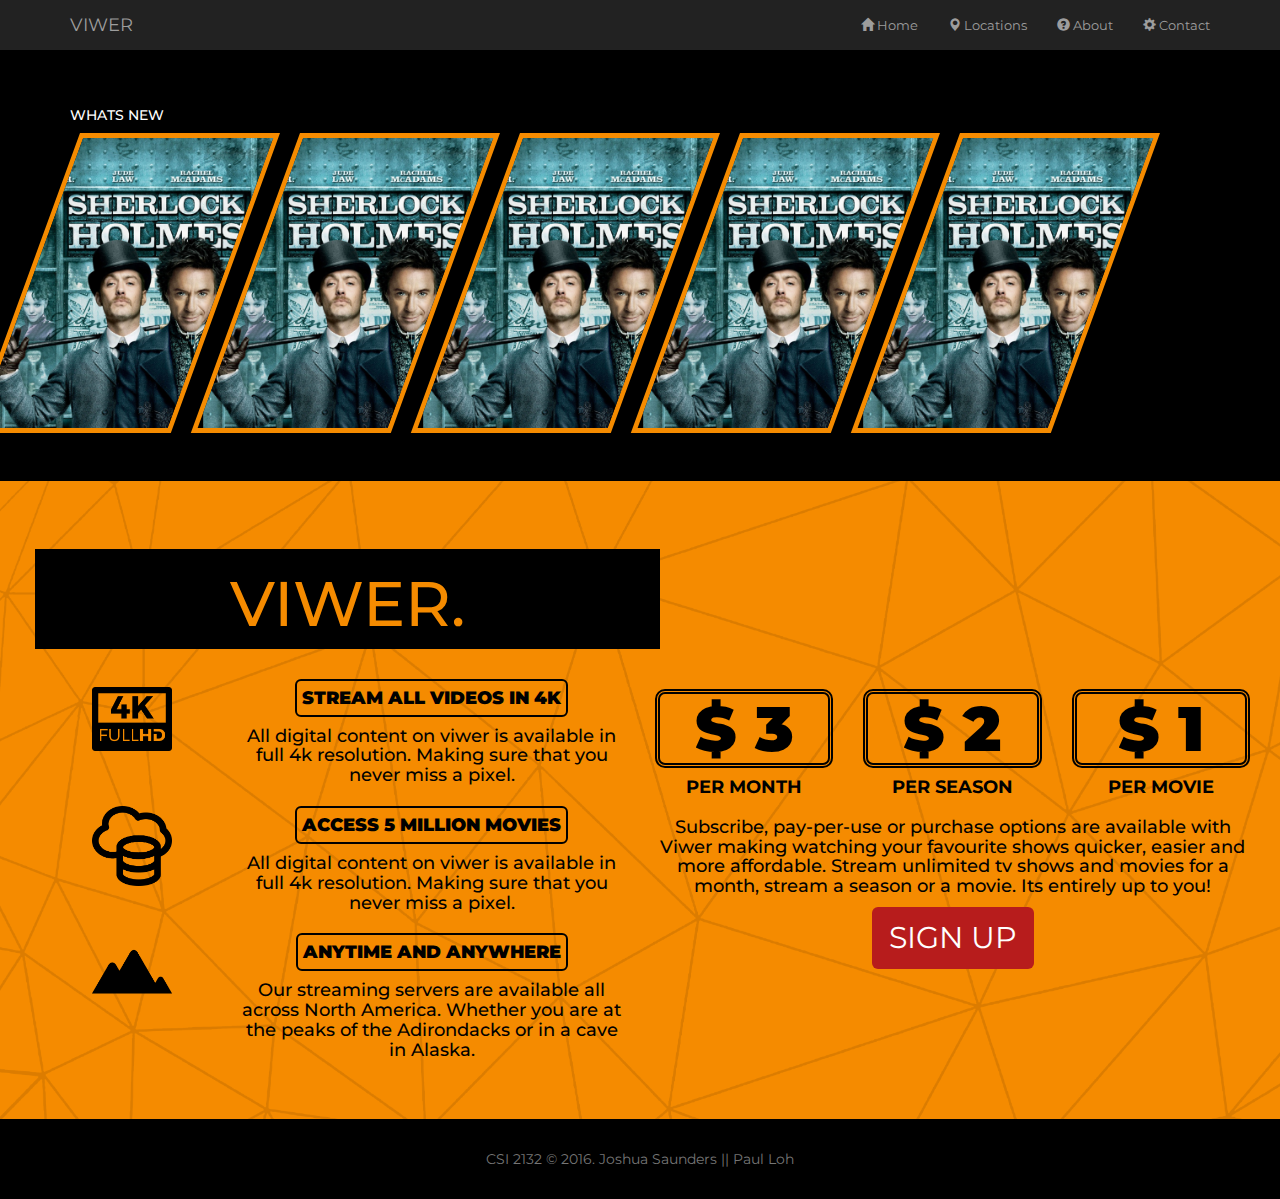
==== frontend/index.html @ 4c8a2a18 "Created template front page and user landing page" ====
<html lang="en">

<!-- HEAD COMPONENT -->
<head>
    <meta charset="utf-8">
    <meta http-equiv="X-UA-Compatible" content="IE=edge">
    <meta name="viewport" content="width=device-width, initial-scale=1">

    <meta name="description" content="">
    <meta name="author" content="">
    <link rel="icon" href="../../favicon.ico">
    <title>Viwer | Welcome</title>

    <!-- CSS -->
    <link href="assets/css/bootstrap.min.css" rel="stylesheet">
    <link href="assets/css/animate.css" rel="stylesheet">
    <link href="assets/css/homepage.css" rel="stylesheet">

    <!-- FONTS -->
    <link href='https://fonts.googleapis.com/css?family=Montserrat:400,700' rel='stylesheet' type='text/css'>
    <link href='https://fonts.googleapis.com/css?family=Raleway' rel='stylesheet' type='text/css'>

</head>
<!-- END HEAD COMPONENT -->


<!-- BODY COMPONENT -->
<body>


<!-- NAVBAR COMPONENT -->
<nav class="navbar navbar-inverse navbar-fixed-top">
    <div class="container">
        <div class="navbar-header">
            <button type="button" class="navbar-toggle collapsed" data-toggle="collapse" data-target="#navbar" aria-expanded="false" aria-controls="navbar">
                <span class="icon-bar"></span>
                <span class="icon-bar"></span>
                <span class="icon-bar"></span>
            </button>
            <a class="navbar-brand" href="index.html">VIWER</a>
        </div>

        <div id="navbar" class="navbar-collapse collapse">
            <ul class="nav navbar-nav navbar-right">
                <li>
                    <a href="#"><span class="glyphicon glyphicon-home" aria-hidden="true"></span> Home</a>
                </li>
                <li>
                    <a href="#"><span class="glyphicon glyphicon-map-marker" aria-hidden="true"></span> Locations</a>
                </li>
                <li>
                    <a href="#"><span class="glyphicon glyphicon-question-sign" aria-hidden="true"></span> About</a>
                </li>
                <li>
                    <a href="#"><span class="glyphicon glyphicon-cog" aria-hidden="true"></span> Contact</a>
                </li>
            </ul>
        </div>
    </div>
</nav>
<!-- END NAVBAR COMPONENT -->

<div class="jumbotron" id="promo_jumbotron">
    <div class="container" >
        <h5>WHATS NEW</h5>

        <!-- WHATS NEW MOVIE PLACEHOLDERS -->
        <!-- Make more responsive for scaling.... -->
        <div class="parallelogram">

        </div>
        <div class="parallelogram">

        </div>
        <div class="parallelogram">

        </div>
        <div class="parallelogram">

        </div>
        <div class="parallelogram">

        </div>
    </div>
</div>

<div class="jumbotron" id="features_jumbotron">


    <div class="container-fluid" >
    <div class="row col-md-6 feature-heading">
    
    <h1>VIWER.</h1>
      
    </div>
        <!-- FEATURE 1 -->
        <div class="col-md-6">
            

            <div class="row">
                 <div class="feature-description">
                    <div class="col-md-4">
                        <div class="feature-image">
                            <span class="feature-image-helper">
                            </span>
                            <img src="assets/img/4k_icon.png">
                        </div>
                    </div>

                    <div class="col-md-8">
                        <div class="row feature-highlight-holder">
                            <div class="btn btn-lg feature-highlight">
                                STREAM ALL VIDEOS IN 4K
                            </div>
                        </div>
                        <h4>
                            All digital content on viwer is available in
                            full 4k resolution. Making sure that you
                            never miss a pixel.
                        </h4>
                    </div>
                </div>
            </div>

            <div class="row">
                 <div class="feature-description">
                    <div class="col-md-4">
                        <div class="feature-image">
                            <span class="feature-image-helper">
                            </span>
                            <img src="assets/img/cloud.png">
                        </div>
                    </div>

                    <div class="col-md-8">
                        <h4>
                            <div class="row feature-highlight-holder">
                                <div class="btn btn-lg feature-highlight">
                                    ACCESS 5 MILLION MOVIES
                                </div>
                            </div>
                            All digital content on viwer is available in
                            full 4k resolution. Making sure that you
                            never miss a pixel.
                        </h4>
                    </div>
                </div>
            </div>

            <div class="row">
                 <div class="feature-description">
                    <div class="col-md-4">
                        <div class="feature-image">
                            <span class="feature-image-helper">
                            </span>
                            <img src="assets/img/mountain.png">
                        </div>
                    </div>

                    <div class="col-md-8">
                        <h4>
                            <div class="row feature-highlight-holder">
                                <div class="btn btn-lg feature-highlight">
                                    ANYTIME AND ANYWHERE
                                </div>
                            </div>
                            Our streaming servers are available all 
                            across North America. Whether you are
                            at the peaks of the Adirondacks or in a
                            cave in Alaska.
                        </h4>
                    </div>
                </div>
            </div>

        </div>

        <!--FEATURE 2 -->
        <div class="col-md-6">



            <div class="row">
                <div class = "col-md-4">
                        <h1 class="feature_rate">$ 3</h1>
                        <h4 ><strong>PER MONTH</strong></h4>
                </div>
                <div class = "col-md-4">
                        <h1 class="feature_rate">$ 2</h1>
                        <h4 ><strong>PER SEASON</strong></h4>
                </div>
                <div class = "col-md-4">
                        <h1 class="feature_rate">$ 1</h1>
                        <h4 ><strong>PER MOVIE</strong></h4>
                </div>
            </div>

            <h4>
            Subscribe, pay-per-use or purchase options are available with Viwer making
            watching your favourite shows quicker, easier and more affordable.

            Stream unlimited tv shows and movies for a month, stream a season or a movie.
            Its entirely up to you! 
            </h4>

             <div class="btn btn-lg custom-btn" data-toggle="modal" data-target="#signUpModal">
                SIGN UP
            </div>

        </div>


    </div>
</div>

</body>
<!-- END BODY COMPONENT -->

<!-- SETTINGS MODAL -->
<div class="modal fade" id="signUpModal" tabindex="-1" role="dialog" aria-labelledby="signUpModal">
<div class="modal-dialog modal-lg" role="document">
    <div class="modal-content">
        <div class="modal-header">
            <button type="button" class="close" data-dismiss="modal" aria-label="Close"><span aria-hidden="true">&times;</span></button>
            <h3 class="modal-title" id="settingsModal">VIWER SIGN UP</h3>
        </div>

        <form class="form-horizontal">
            <div class="modal-body">
                <div class="row">
                <div class="col-md-7">
                    <div class="input-group input-group-sm">
                        <span class="input-group-addon" id="inputUserNameLabel">Username</span>
                        <input type="text" class="form-control" placeholder="Username" aria-describedby="basic-addon1">
                    </div>
                    <p>
                    <div class="input-group input-group-sm">
                        
                        <span class="input-group-addon" id="inputUserNameLabel">Password</span>
                        <input type="text" class="form-control" placeholder="Username" aria-describedby="basic-addon1">

                    </div>
                    <p>
                    <div class="input-group input-group-sm">
                        <span class="input-group-addon" id="inputUserNameLabel">Confirm Password</span>
                        <input type="text" class="form-control" placeholder="Username" aria-describedby="basic-addon1">
                    </div>

                    <div class="signUpFeedback">
                    </div>
                </div>
                <div class="col-md-5 signUpPromo">
                    <h3> Signing Up with Viwer is easy. Simply fill in the fields to the left.</h3>
                    <h3> You're only steps away!</h3>
                </div>
                </div>
            </div>

            <div class="modal-footer">
                <button type="submit" class="btn btn-default">Sign Up</button>
                <button type="button" class="btn btn-default" data-dismiss="modal">Cancel</button>
            </div>
        </form>

    </div>
</div>
</div>
<!-- END SETTINGS MODAL -->

<!-- FOOTER COMPONENT -->
<footer>
    <div> CSI 2132 © 2016. Joshua Saunders || Paul Loh </div>
    <!-- <div id="scroll-top">Go To Top</div> -->
</footer>
<!-- END FOOTER COMPONENT -->

</html>

<!-- JS SCRIPTS -->
<script src="assets/js/jquery-1.11.3.min.js"></script>
<script src="assets/js/bootstrap.min.js"></script>
<script src="assets/js/jquery.scrollTo.min.js"></script>
---- frontend/assets/css/homepage.css ----
/**============================
* @author Paul Loh
* @author Joshua Saunders
============================**/

/** ============================
    DEFAUTL HTML TAGS
============================ **/
body {
    font-family: 'Montserrat', sans-serif;
    padding-top: 50px;
    font-size: 13px;
}

table {
    font-size: 13px;
}

footer {
    font-size: 14px;
    text-align: center;
    padding: 30px;
    background-color: #000;
    color: #757575;

    position: relative; 
    bottom: 0;
    width: 100%;
}

.parallelogram {
/*    background-image: url("../img/whatsnew_1.jpg");*/
    /*background-size: cover;*/
    width: 60px;
    height: 150px;
    -webkit-transform: skew(-20deg);
       -moz-transform: skew(-20deg);
         -o-transform: skew(-20deg);
    float:left;
    margin-left: 2px;
    margin-right: 2px;
    border: 5px solid #f58b00;
    transition: 0.25s;

    /* new styles */
    position: relative;
    overflow: hidden;
    -webkit-transform-origin: top left;
    -ms-transform-origin: top left;
    transform-origin: top left;

}

.parallelogram::before {
    content: "";
    transform: skewX(20deg); 
    -ms-transform: skewX(20deg); /* IE 9 */
    -webkit-transform: skewX(20deg) translateX(-100px); /* Safari and Chrome */
    background-image: url("../img/whatsnew_1.jpg");
    background-size: contain;
    background-repeat: no-repeat; 
    background-position: top left; 
    
    /* new styles */
    position: absolute;
    -webkit-transform-origin: top left;
    -ms-transform-origin: top left;
    transform-origin: top left;
    width: 500px; /* something ridiculously big */
    height: 500px; /* something ridiculously big */
}

.parallelogram:hover {
/*    -webkit-transform: skew(-15deg);
    -moz-transform: skew(-15deg);
    -o-transform: skew(-15deg);*/
    border: 5px solid #f58b00;
    background-color: #f58b00;
}

.whats_new {
    overflow: hidden;
    height: 350px;
}

.signUpPromo{
    text-transform: uppercase;
    font-weight: 900;
}

.modal-content {
    background-color: #fff;
}

.modal-footer {
    background-color: #f58b00;
    color: #fff;
}

.modal-header {
    background-color: #f58b00;
    color: #fff;
}

/** ============================
    BOOTSTRAP OVERRIDE CSS
============================ **/

/* Jumbotrons */
.jumbotron {
    margin: 0px;
    text-align: center;
}

#promo_jumbotron {
    background-color: #000 ;
    color: #fff;
    text-align: left;
}

#features_jumbotron {
    font-weight: bold;
    background-color: #f58b00;
    color: #000;
    animation: fadeInDown 0.75s;
    background-image: url("../img/net.png");
    background-size: cover;
    background-repeat: no-repeat;
}


.navbar-fixed-top {
    border: 0;
}

.custom-btn {
    background-color:#B71C1C;
    color: #fff;
    transition: .5s; 
    font-size: 30px;
}

.custom-btn:hover {
    background-color:#2E7D32;
    color: #fff;
}


.feature-description {
    background-color: rgba(0,0,0,0);
    float: left;
    text-align: center;
    vertical-align: middle;
}

.feature-heading {
    background-color: #000;
    color: #f58b00;
    margin: 20px;
}

.feature-image {
    width:200px;
    height: 100px;
    margin: auto;
    text-align:center;
    padding: 5px;

}

.feature-image-helper {
    vertical-align: middle;
    display: inline-block;
    height: 100%;
}

.feature-image img{
    width:80px;
    vertical-align: middle;
}

.feature_rate {
    text-transform: uppercase;
    font-weight: 900;
    border: 5px double #000;
    border-radius: 10px;

}

.feature-highlight {
    border: 2px solid #000;
    text-align: center;
    margin: 0 auto;
    padding: 5px;
    font-weight: 900;

}

.feature-highlight:hover {
    color: #000;
}

.feature-highlight-holder {
    text-align: center;
    margin: 10px;
}

/* Responsive UI Controls */
@media (min-width: 768px) {

    .parallelogram {
        width: 200px;
        height: 300px;
        margin-left: 10px;
        margin-right: 10px;
    }
}
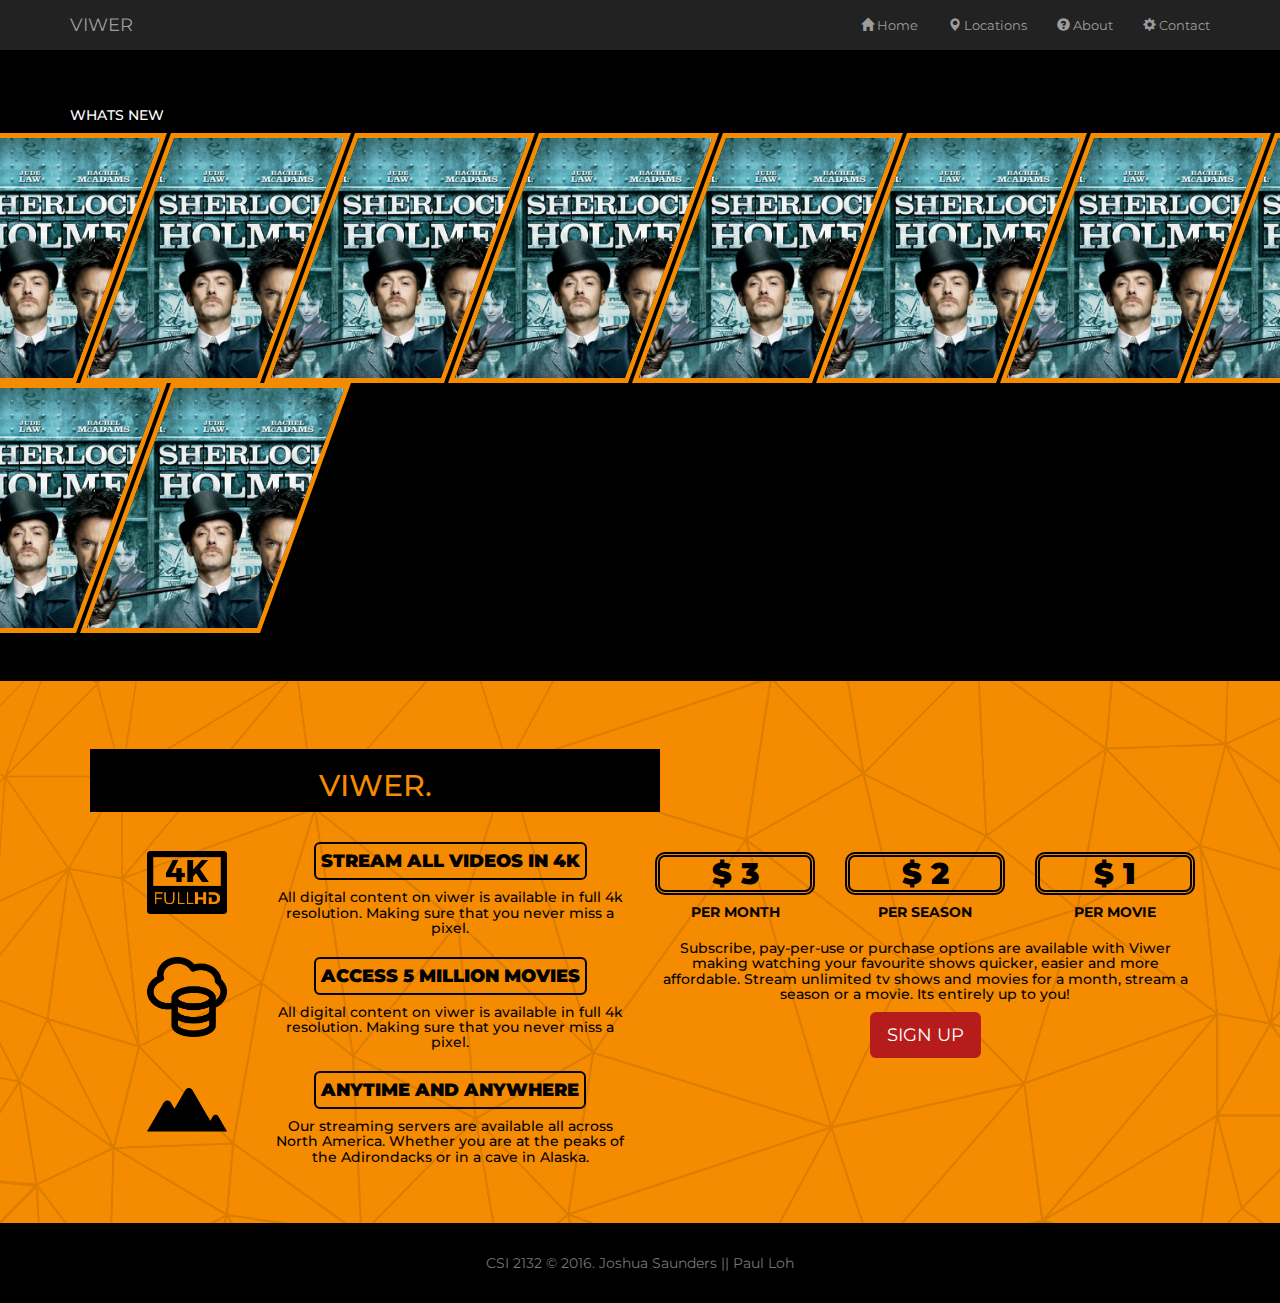
==== commit 9c18eaca: "Updated Home Page Layout and User Layout" ====
--- a/frontend/index.html
+++ b/frontend/index.html
@@ -66,16 +66,34 @@
 
         <!-- WHATS NEW MOVIE PLACEHOLDERS -->
         <!-- Make more responsive for scaling.... -->
-        <div class="parallelogram">
-
-        </div>
-        <div class="parallelogram">
-
-        </div>
-        <div class="parallelogram">
-
-        </div>
-        <div class="parallelogram">
+
+    </div>
+    <div class = "row" id="parallelogram-holder">
+        <div class="parallelogram">
+
+        </div>
+        <div class="parallelogram">
+
+        </div>
+        <div class="parallelogram">
+
+        </div>
+        <div class="parallelogram">
+
+        </div>
+        <div class="parallelogram">
+
+        </div>
+         <div class="parallelogram">
+
+        </div>
+         <div class="parallelogram">
+
+        </div>
+         <div class="parallelogram">
+
+        </div>
+         <div class="parallelogram">
 
         </div>
         <div class="parallelogram">
@@ -87,10 +105,10 @@
 <div class="jumbotron" id="features_jumbotron">
 
 
-    <div class="container-fluid" >
+    <div class="container" >
     <div class="row col-md-6 feature-heading">
     
-    <h1>VIWER.</h1>
+        <h2>VIWER.</h2>
       
     </div>
         <!-- FEATURE 1 -->
@@ -113,11 +131,11 @@
                                 STREAM ALL VIDEOS IN 4K
                             </div>
                         </div>
-                        <h4>
+                        <h5>
                             All digital content on viwer is available in
                             full 4k resolution. Making sure that you
                             never miss a pixel.
-                        </h4>
+                        </h5>
                     </div>
                 </div>
             </div>
@@ -133,7 +151,7 @@
                     </div>
 
                     <div class="col-md-8">
-                        <h4>
+                        <h5>
                             <div class="row feature-highlight-holder">
                                 <div class="btn btn-lg feature-highlight">
                                     ACCESS 5 MILLION MOVIES
@@ -142,7 +160,7 @@
                             All digital content on viwer is available in
                             full 4k resolution. Making sure that you
                             never miss a pixel.
-                        </h4>
+                        </h5>
                     </div>
                 </div>
             </div>
@@ -158,7 +176,7 @@
                     </div>
 
                     <div class="col-md-8">
-                        <h4>
+                        <h5>
                             <div class="row feature-highlight-holder">
                                 <div class="btn btn-lg feature-highlight">
                                     ANYTIME AND ANYWHERE
@@ -168,7 +186,7 @@
                             across North America. Whether you are
                             at the peaks of the Adirondacks or in a
                             cave in Alaska.
-                        </h4>
+                        </h5>
                     </div>
                 </div>
             </div>
@@ -178,37 +196,37 @@
         <!--FEATURE 2 -->
         <div class="col-md-6">
 
-
+        <div class ="feature-description">
 
             <div class="row">
                 <div class = "col-md-4">
-                        <h1 class="feature_rate">$ 3</h1>
-                        <h4 ><strong>PER MONTH</strong></h4>
+                        <h2 class="feature_rate">$ 3</h2>
+                        <h5 ><strong>PER MONTH</strong></h5>
                 </div>
                 <div class = "col-md-4">
-                        <h1 class="feature_rate">$ 2</h1>
-                        <h4 ><strong>PER SEASON</strong></h4>
+                        <h2 class="feature_rate">$ 2</h2>
+                        <h5 ><strong>PER SEASON</strong></h5>
                 </div>
                 <div class = "col-md-4">
-                        <h1 class="feature_rate">$ 1</h1>
-                        <h4 ><strong>PER MOVIE</strong></h4>
-                </div>
-            </div>
-
-            <h4>
+                        <h2 class="feature_rate">$ 1</h2>
+                        <h5 ><strong>PER MOVIE</strong></h5>
+                </div>
+            </div>
+
+            <h5>
             Subscribe, pay-per-use or purchase options are available with Viwer making
             watching your favourite shows quicker, easier and more affordable.
 
             Stream unlimited tv shows and movies for a month, stream a season or a movie.
             Its entirely up to you! 
-            </h4>
+            </h5>
 
              <div class="btn btn-lg custom-btn" data-toggle="modal" data-target="#signUpModal">
                 SIGN UP
             </div>
 
         </div>
-
+        </div>
 
     </div>
 </div>
@@ -229,11 +247,13 @@
             <div class="modal-body">
                 <div class="row">
                 <div class="col-md-7">
+
                     <div class="input-group input-group-sm">
                         <span class="input-group-addon" id="inputUserNameLabel">Username</span>
                         <input type="text" class="form-control" placeholder="Username" aria-describedby="basic-addon1">
                     </div>
                     <p>
+
                     <div class="input-group input-group-sm">
                         
                         <span class="input-group-addon" id="inputUserNameLabel">Password</span>
@@ -241,10 +261,37 @@
 
                     </div>
                     <p>
+
                     <div class="input-group input-group-sm">
                         <span class="input-group-addon" id="inputUserNameLabel">Confirm Password</span>
                         <input type="text" class="form-control" placeholder="Username" aria-describedby="basic-addon1">
                     </div>
+                    <p>
+
+                    <div class="input-group input-group-sm">
+                        <span class="input-group-addon" id="inputUserNameLabel">Name</span>
+                        <input type="text" class="form-control" placeholder="Username" aria-describedby="basic-addon1">
+                    </div>
+                    <p>
+
+                    <div class="input-group input-group-sm">
+                        <span class="input-group-addon" id="inputUserNameLabel">Age Range</span>
+                        <select class="form-control" id="sel1">
+                            <option selected disabled>Select a age range</option>
+                            <option>18-25</option>
+                            <option>25-35</option>
+                            <option>35-45</option>
+                            <option>45-55</option>
+                            <option>> 55</option>
+                        </select>
+                    </div>  
+                    <p>
+
+                    <div class="input-group input-group-sm">
+                        <span class="input-group-addon" id="inputUserNameLabel">Email</span>
+                        <input type="text" class="form-control" placeholder="E-mail" aria-describedby="basic-addon1">
+                    </div>
+
 
                     <div class="signUpFeedback">
                     </div>
--- a/frontend/assets/css/homepage.css
+++ b/frontend/assets/css/homepage.css
@@ -31,8 +31,8 @@
 .parallelogram {
 /*    background-image: url("../img/whatsnew_1.jpg");*/
     /*background-size: cover;*/
-    width: 60px;
-    height: 150px;
+    width: 180px;
+    height: 250px;
     -webkit-transform: skew(-20deg);
        -moz-transform: skew(-20deg);
          -o-transform: skew(-20deg);
@@ -49,6 +49,10 @@
     -ms-transform-origin: top left;
     transform-origin: top left;
 
+}
+#parallelogram-holder {
+    width: 120%;
+    overflow: hidden;
 }
 
 .parallelogram::before {
@@ -90,6 +94,7 @@
 
 .modal-content {
     background-color: #fff;
+    border-radius: 10px;
 }
 
 .modal-footer {
@@ -100,6 +105,7 @@
 .modal-header {
     background-color: #f58b00;
     color: #fff;
+    border-radius: 10px 10px 0px 0px;
 }
 
 /** ============================
@@ -137,7 +143,7 @@
     background-color:#B71C1C;
     color: #fff;
     transition: .5s; 
-    font-size: 30px;
+    font-size: 18px;
 }
 
 .custom-btn:hover {
@@ -148,7 +154,6 @@
 
 .feature-description {
     background-color: rgba(0,0,0,0);
-    float: left;
     text-align: center;
     vertical-align: middle;
 }
@@ -209,9 +214,5 @@
 @media (min-width: 768px) {
 
     .parallelogram {
-        width: 200px;
-        height: 300px;
-        margin-left: 10px;
-        margin-right: 10px;
     }
 }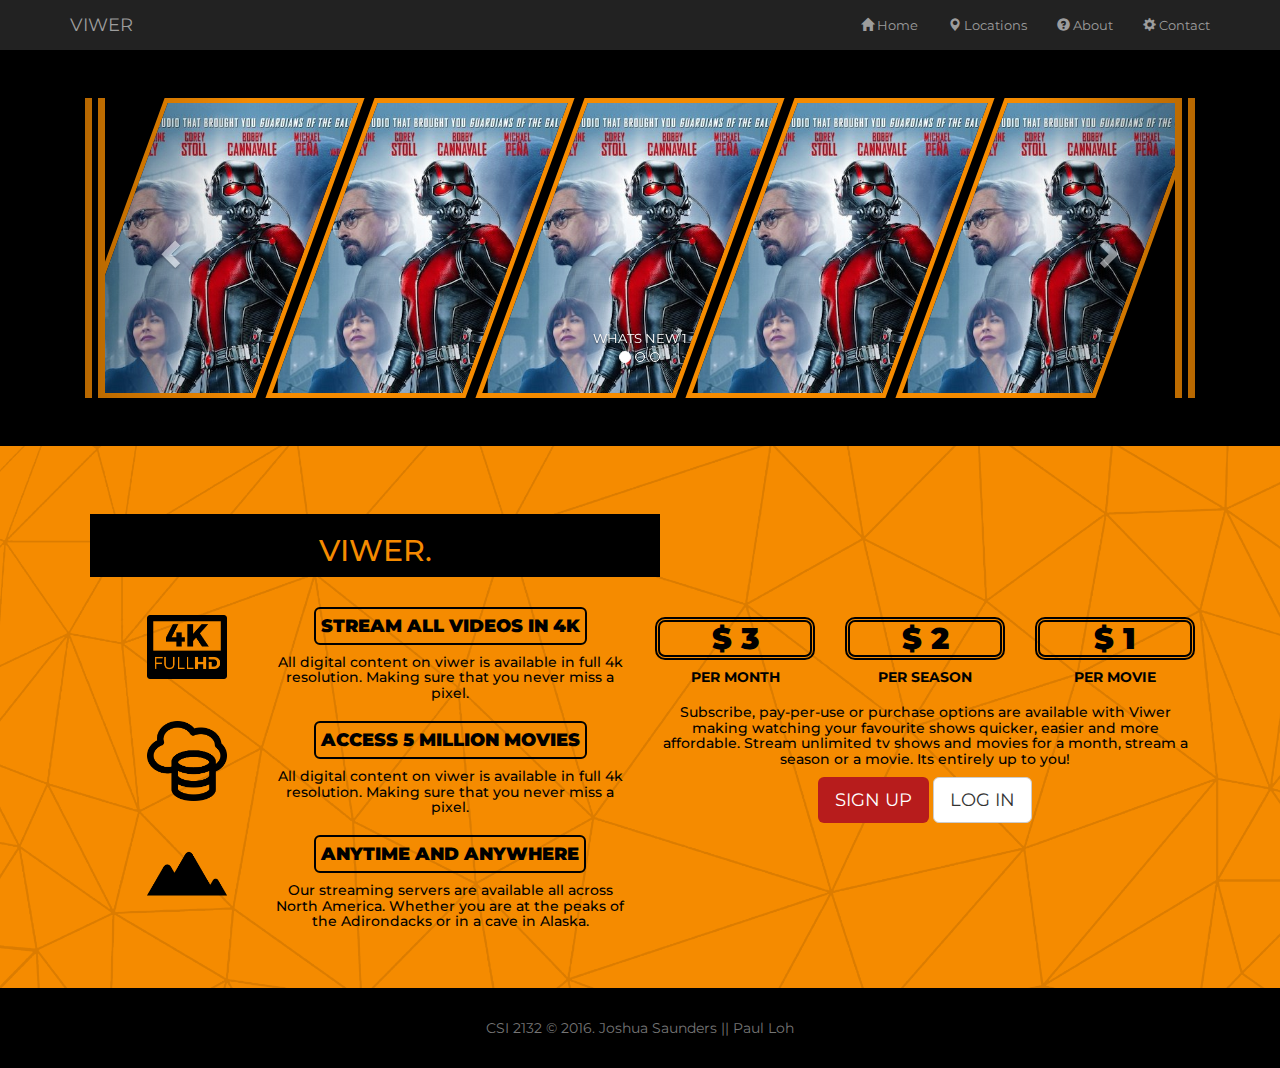
==== commit 2fd2440c: "Added movie posters and login modal" ====
--- a/frontend/index.html
+++ b/frontend/index.html
@@ -1,329 +1,393 @@
 <html lang="en">
 
-<!-- HEAD COMPONENT -->
-<head>
-    <meta charset="utf-8">
-    <meta http-equiv="X-UA-Compatible" content="IE=edge">
-    <meta name="viewport" content="width=device-width, initial-scale=1">
-
-    <meta name="description" content="">
-    <meta name="author" content="">
-    <link rel="icon" href="../../favicon.ico">
-    <title>Viwer | Welcome</title>
-
-    <!-- CSS -->
-    <link href="assets/css/bootstrap.min.css" rel="stylesheet">
-    <link href="assets/css/animate.css" rel="stylesheet">
-    <link href="assets/css/homepage.css" rel="stylesheet">
-
-    <!-- FONTS -->
-    <link href='https://fonts.googleapis.com/css?family=Montserrat:400,700' rel='stylesheet' type='text/css'>
-    <link href='https://fonts.googleapis.com/css?family=Raleway' rel='stylesheet' type='text/css'>
-
-</head>
-<!-- END HEAD COMPONENT -->
-
-
-<!-- BODY COMPONENT -->
-<body>
-
-
-<!-- NAVBAR COMPONENT -->
-<nav class="navbar navbar-inverse navbar-fixed-top">
-    <div class="container">
-        <div class="navbar-header">
-            <button type="button" class="navbar-toggle collapsed" data-toggle="collapse" data-target="#navbar" aria-expanded="false" aria-controls="navbar">
-                <span class="icon-bar"></span>
-                <span class="icon-bar"></span>
-                <span class="icon-bar"></span>
-            </button>
-            <a class="navbar-brand" href="index.html">VIWER</a>
+    <head>
+        <meta charset="utf-8">
+        <meta http-equiv="X-UA-Compatible" content="IE=edge">
+        <meta name="viewport" content="width=device-width, initial-scale=1">
+        <meta name="description" content="">
+        <meta name="author" content="">
+        <link rel="icon" href="../../favicon.ico">
+        <title>Viwer | Welcome</title>
+
+        <!-- CSS -->
+        <link href="assets/css/bootstrap.min.css" rel="stylesheet">
+        <link href="assets/css/animate.css" rel="stylesheet">
+        <link href="assets/css/homepage.css" rel="stylesheet">
+
+        <!-- FONTS -->
+        <link href='https://fonts.googleapis.com/css?family=Montserrat:400,700' rel='stylesheet' type='text/css'>
+        <link href='https://fonts.googleapis.com/css?family=Raleway' rel='stylesheet' type='text/css'>
+    </head>
+
+    <body>
+
+        <!-- NAVBAR COMPONENT -->
+        <nav class="navbar navbar-inverse navbar-fixed-top">
+            <div class="container">
+                
+                <div class="navbar-header">
+                    <button type="button" class="navbar-toggle collapsed" data-toggle="collapse" data-target="#navbar" aria-expanded="false" aria-controls="navbar">
+                        <span class="icon-bar"></span>
+                        <span class="icon-bar"></span>
+                        <span class="icon-bar"></span>
+                    </button>
+                    <a class="navbar-brand" href="index.html">VIWER</a>
+                </div>
+
+                <div id="navbar" class="navbar-collapse collapse">
+                    <ul class="nav navbar-nav navbar-right">
+                        <li><a href="#"><span class="glyphicon glyphicon-home" aria-hidden="true"></span> Home</a></li>
+                        <li><a href="#"><span class="glyphicon glyphicon-map-marker" aria-hidden="true"></span> Locations</a></li>
+                        <li><a href="#"><span class="glyphicon glyphicon-question-sign" aria-hidden="true"></span> About</a></li>
+                        <li><a href="#"><span class="glyphicon glyphicon-cog" aria-hidden="true"></span> Contact</a></li>
+                    </ul>
+                </div>
+
+            </div>
+        </nav>
+        <!-- NAVBAR COMPONENT END -->
+
+        <!-- PROMO JUMBOTRON -->
+        <div class="jumbotron" id="promo_jumbotron">
+            
+            <div class="container">
+<!--                 <h5>WHATS NEW</h5> -->
+
+            <div class="col-md-12">
+            <div id="carousel-example-generic" class="carousel slide" data-ride="carousel" data-interval="false">
+                <ol class="carousel-indicators">
+                    <li data-target="#carousel-example-generic" data-slide-to="0" class="active"></li>
+                    <li data-target="#carousel-example-generic" data-slide-to="1"></li>
+                    <li data-target="#carousel-example-generic" data-slide-to="2"></li>
+                </ol>
+
+                <div class="carousel-inner" role="listbox">
+                    
+                    <div class="item active">
+                        <div class="outer">
+                            <div id="#parallelogram-holder">
+                                <div class="parallelogram"></div>
+                                <div class="parallelogram"></div>
+                                <div class="parallelogram"></div>
+                                <div class="parallelogram"></div>
+                                <div class="parallelogram"></div>
+                                <div class="parallelogram"></div>
+                            </div>
+                        </div>  
+                        <div class="carousel-caption"><div class="inner-caption">WHATS NEW 1</div></div>
+                    </div>
+
+                    <div class="item">
+                        <div class="outer">
+                            <div id="#parallelogram-holder">
+                                <div class="parallelogram"></div>
+                                <div class="parallelogram"></div>
+                                <div class="parallelogram"></div>
+                                <div class="parallelogram"></div>
+                                <div class="parallelogram"></div>
+                                <div class="parallelogram"></div>
+                            </div>
+                        </div>  
+                        <div class="carousel-caption"><div class="inner-caption">WHATS NEW 2</div></div>
+                    </div>
+
+                    <div class="item">
+                        <div class="outer">
+                            <div id="#parallelogram-holder">
+                                <div class="parallelogram"></div>
+                                <div class="parallelogram"></div>
+                                <div class="parallelogram"></div>
+                                <div class="parallelogram"></div>
+                                <div class="parallelogram"></div>
+                                <div class="parallelogram"></div>
+                            </div>
+                        </div>  
+                        <div class="carousel-caption"><div class="inner-caption">WHATS NEW 3</div></div>
+                    </div>
+
+                </div>
+
+                <a class="left carousel-control" href="#carousel-example-generic" role="button" data-slide="prev">
+                    <span class="glyphicon glyphicon-chevron-left" aria-hidden="true"></span>
+                    <span class="sr-only">Previous</span>
+                </a>
+                <a class="right carousel-control" href="#carousel-example-generic" role="button" data-slide="next">
+                    <span class="glyphicon glyphicon-chevron-right" aria-hidden="true"></span>
+                    <span class="sr-only">Next</span>
+                </a>
+            </div>
+            </div>
+            </div>
+
+
         </div>
 
-        <div id="navbar" class="navbar-collapse collapse">
-            <ul class="nav navbar-nav navbar-right">
-                <li>
-                    <a href="#"><span class="glyphicon glyphicon-home" aria-hidden="true"></span> Home</a>
-                </li>
-                <li>
-                    <a href="#"><span class="glyphicon glyphicon-map-marker" aria-hidden="true"></span> Locations</a>
-                </li>
-                <li>
-                    <a href="#"><span class="glyphicon glyphicon-question-sign" aria-hidden="true"></span> About</a>
-                </li>
-                <li>
-                    <a href="#"><span class="glyphicon glyphicon-cog" aria-hidden="true"></span> Contact</a>
-                </li>
-            </ul>
+        <!-- FEATURES JUMBOTRON -->
+        <div class="jumbotron" id="features_jumbotron">
+            <div class="container" >
+                <div class="row col-md-6 feature-heading">
+                    <h2>VIWER.</h2>
+                </div>
+
+               
+                <div class="col-md-6">
+
+                    <!-- FEATURE 1 -->
+                    <div class="row">
+                        <div class="feature-description">
+                            <div class="col-md-4">
+                                <div class="feature-image">
+                                    <span class="feature-image-helper"></span>
+                                    <img src="assets/img/4k_icon.png">
+                                </div>
+                            </div>
+
+                            <div class="col-md-8">
+                                <div class="row feature-highlight-holder">
+                                    <div class="btn btn-lg feature-highlight">
+                                        STREAM ALL VIDEOS IN 4K
+                                    </div>
+                                </div>
+                                <h5>
+                                    All digital content on viwer is available in
+                                    full 4k resolution. Making sure that you
+                                    never miss a pixel.
+                                </h5>
+                            </div>
+                        </div>
+                    </div>
+
+                    <!-- FEATURE 2 -->
+                    <div class="row">
+                        <div class="feature-description">
+                            <div class="col-md-4">
+                                <div class="feature-image">
+                                    <span class="feature-image-helper"></span>
+                                    <img src="assets/img/cloud.png">
+                                </div>
+                            </div>
+
+                            <div class="col-md-8">
+                                <div class="row feature-highlight-holder">
+                                    <div class="btn btn-lg feature-highlight">
+                                        ACCESS 5 MILLION MOVIES
+                                    </div>
+                                </div>
+                                <h5>
+                                    All digital content on viwer is available in
+                                    full 4k resolution. Making sure that you
+                                    never miss a pixel.
+                                </h5>
+                            </div>
+                        </div>
+                    </div>
+
+                    <!-- FEATURE 3 -->
+                    <div class="row">
+                        <div class="feature-description">
+                            <div class="col-md-4">
+                                <div class="feature-image">
+                                    <span class="feature-image-helper"></span>
+                                    <img src="assets/img/mountain.png">
+                                </div>
+                            </div>
+                            <div class="col-md-8">
+                                <div class="row feature-highlight-holder">
+                                    <div class="btn btn-lg feature-highlight">
+                                        ANYTIME AND ANYWHERE
+                                    </div>
+                                </div>
+                                <h5>
+                                    Our streaming servers are available all 
+                                    across North America. Whether you are
+                                    at the peaks of the Adirondacks or in a
+                                    cave in Alaska.
+                                </h5>
+                            </div>
+                        </div>
+                    </div>
+
+                </div>
+
+                <div class="col-md-6">
+                    <div class ="feature-description">
+                        
+                        <div class="row">
+                            
+                            <!-- PAYMENT PLAN 1 -->
+                            <div class = "col-md-4">
+                                <h2 class="feature_rate">$ 3</h2>
+                                <h5 ><strong>PER MONTH</strong></h5>
+                            </div>
+
+                            <!-- PAYMENT PLAN 2 -->
+                            <div class = "col-md-4">
+                                <h2 class="feature_rate">$ 2</h2>
+                                <h5 ><strong>PER SEASON</strong></h5>
+                            </div>
+
+                            <!-- PAYMENT PLAN 3 -->
+                            <div class = "col-md-4">
+                                <h2 class="feature_rate">$ 1</h2>
+                                <h5 ><strong>PER MOVIE</strong></h5>
+                            </div>
+
+                        </div>
+
+                        <h5>
+                            Subscribe, pay-per-use or purchase options are available with Viwer making
+                            watching your favourite shows quicker, easier and more affordable.
+                            Stream unlimited tv shows and movies for a month, stream a season or a movie.
+                            Its entirely up to you! 
+                        </h5>
+
+                        <div class="btn btn-lg custom-btn" data-toggle="modal" data-target="#signUpModal">
+                            SIGN UP
+                        </div>
+
+                        <div class="btn btn-lg btn-default" data-toggle="modal" data-target="#loginModal">
+                            LOG IN
+                        </div>
+
+                    </div>
+                </div>
+
+            </div>
+        </div>
+
+    </body>
+    <!-- END BODY COMPONENT -->
+
+    <!-- SIGN UP MODAL -->
+    <div class="modal fade" id="signUpModal" tabindex="-1" role="dialog" aria-labelledby="signUpModal">
+        <div class="modal-dialog" role="document">
+            <div class="modal-content">
+                <div class="modal-header">
+                    <button type="button" class="close" data-dismiss="modal" aria-label="Close"><span aria-hidden="true">&times;</span></button>
+                    <h3 class="modal-title" id="settingsModal">VIWER SIGN UP</h3>
+                </div>
+
+                <form class="form-horizontal" action="user.html">
+                    <div class="modal-body">
+                        <div class="row">
+                            <div class="col-md-5 signUpPromo">
+                                <h3> Signing Up with Viwer is easy. Simply fill in the fields to the right.</h3>
+                            </div>
+
+                            <div class="col-md-7">
+                                <div class="input-group input-group-sm">
+                                    <span class="input-group-addon" id="inputUserNameLabel">Username</span>
+                                    <input required type="text" class="form-control" placeholder="Username" aria-describedby="basic-addon1">
+                                </div>
+                                <p>
+
+                                <div class="input-group input-group-sm">
+                                    <span class="input-group-addon" id="inputPasswordLabel">Password</span>
+                                    <input required type="text" class="form-control" placeholder="Password" aria-describedby="basic-addon1">
+                                </div>
+                                <p>
+
+                                <div class="input-group input-group-sm">
+                                    <span class="input-group-addon" id="inputCPasswordLabel">Confirm Password</span>
+                                    <input required type="text" class="form-control" placeholder="Password" aria-describedby="basic-addon1">
+                                </div>
+                                <p>
+
+                                <div class="input-group input-group-sm">
+                                    <span class="input-group-addon" id="inputNameLabel">Name</span>
+                                    <input required type="text" class="form-control" placeholder="Name" aria-describedby="basic-addon1">
+                                </div>
+                                <p>
+
+                                <div class="input-group input-group-sm">
+                                    <span class="input-group-addon" id="inputEmailLabel">Email</span>
+                                    <input required type="email" class="form-control" placeholder="E-mail" aria-describedby="basic-addon1">
+                                </div>
+                                <p>
+
+                                <div class="input-group input-group-sm">
+                                    <span class="input-group-addon" id="inputAgeLabel">Age Range</span>
+                                    <select class="form-control" id="sel1">
+                                        <option selected disabled>Select an age range</option>
+                                        <option>18-25</option>
+                                        <option>25-35</option>
+                                        <option>35-45</option>
+                                        <option>45-55</option>
+                                        <option>> 55</option>
+                                    </select>
+                                </div>  
+                                <p>
+
+                                <!-- Notify user of problems with parsing content -->
+                                <div class="signUpFeedback">
+                                </div>
+
+                            </div>
+                        </div>
+                    </div>
+
+                    <div class="modal-footer">
+                        <button type="submit" class="btn btn-default" >Sign Up</button>
+                        <button type="button" class="btn btn-default" data-dismiss="modal">Cancel</button>
+                    </div>
+
+                </form>
+
+            </div>
         </div>
     </div>
-</nav>
-<!-- END NAVBAR COMPONENT -->
-
-<div class="jumbotron" id="promo_jumbotron">
-    <div class="container" >
-        <h5>WHATS NEW</h5>
-
-        <!-- WHATS NEW MOVIE PLACEHOLDERS -->
-        <!-- Make more responsive for scaling.... -->
-
-    </div>
-    <div class = "row" id="parallelogram-holder">
-        <div class="parallelogram">
-
-        </div>
-        <div class="parallelogram">
-
-        </div>
-        <div class="parallelogram">
-
-        </div>
-        <div class="parallelogram">
-
-        </div>
-        <div class="parallelogram">
-
-        </div>
-         <div class="parallelogram">
-
-        </div>
-         <div class="parallelogram">
-
-        </div>
-         <div class="parallelogram">
-
-        </div>
-         <div class="parallelogram">
-
-        </div>
-        <div class="parallelogram">
-
+    <!-- END SIGNUP MODAL -->
+
+        <div class="modal fade" id="loginModal" tabindex="-1" role="dialog" aria-labelledby="loginModal">
+        <div class="modal-dialog" role="document">
+            <div class="modal-content">
+                <div class="modal-header">
+                    <button type="button" class="close" data-dismiss="modal" aria-label="Close"><span aria-hidden="true">&times;</span></button>
+                    <h3 class="modal-title" id="loginModalTitle">VIWER LOGIN</h3>
+                </div>
+
+                <form class="form-horizontal" action="user.html">
+                    <div class="modal-body">
+                        <div class="row">
+
+                            <div class="col-md-12">
+                                <div class="input-group input-group-sm">
+                                    <span class="input-group-addon" id="inputUserNameLoginLabel">Username</span>
+                                    <input required type="text" class="form-control" placeholder="Username" aria-describedby="basic-addon1">
+                                </div>
+                                <p>
+
+                                <div class="input-group input-group-sm">
+                                    <span class="input-group-addon" id="inputPasswordLoginLabel">Password</span>
+                                    <input required type="text" class="form-control" placeholder="Password" aria-describedby="basic-addon1">
+                                </div>
+                                <p>
+
+                            </div>
+                        </div>
+                    </div>
+
+                    <div class="modal-footer">
+                        <button type="submit" class="btn btn-default" >Login</button>
+                        <button type="button" class="btn btn-default" data-dismiss="modal">Cancel</button>
+                    </div>
+
+                </form>
+
+            </div>
         </div>
     </div>
-</div>
-
-<div class="jumbotron" id="features_jumbotron">
-
-
-    <div class="container" >
-    <div class="row col-md-6 feature-heading">
-    
-        <h2>VIWER.</h2>
-      
-    </div>
-        <!-- FEATURE 1 -->
-        <div class="col-md-6">
-            
-
-            <div class="row">
-                 <div class="feature-description">
-                    <div class="col-md-4">
-                        <div class="feature-image">
-                            <span class="feature-image-helper">
-                            </span>
-                            <img src="assets/img/4k_icon.png">
-                        </div>
-                    </div>
-
-                    <div class="col-md-8">
-                        <div class="row feature-highlight-holder">
-                            <div class="btn btn-lg feature-highlight">
-                                STREAM ALL VIDEOS IN 4K
-                            </div>
-                        </div>
-                        <h5>
-                            All digital content on viwer is available in
-                            full 4k resolution. Making sure that you
-                            never miss a pixel.
-                        </h5>
-                    </div>
-                </div>
-            </div>
-
-            <div class="row">
-                 <div class="feature-description">
-                    <div class="col-md-4">
-                        <div class="feature-image">
-                            <span class="feature-image-helper">
-                            </span>
-                            <img src="assets/img/cloud.png">
-                        </div>
-                    </div>
-
-                    <div class="col-md-8">
-                        <h5>
-                            <div class="row feature-highlight-holder">
-                                <div class="btn btn-lg feature-highlight">
-                                    ACCESS 5 MILLION MOVIES
-                                </div>
-                            </div>
-                            All digital content on viwer is available in
-                            full 4k resolution. Making sure that you
-                            never miss a pixel.
-                        </h5>
-                    </div>
-                </div>
-            </div>
-
-            <div class="row">
-                 <div class="feature-description">
-                    <div class="col-md-4">
-                        <div class="feature-image">
-                            <span class="feature-image-helper">
-                            </span>
-                            <img src="assets/img/mountain.png">
-                        </div>
-                    </div>
-
-                    <div class="col-md-8">
-                        <h5>
-                            <div class="row feature-highlight-holder">
-                                <div class="btn btn-lg feature-highlight">
-                                    ANYTIME AND ANYWHERE
-                                </div>
-                            </div>
-                            Our streaming servers are available all 
-                            across North America. Whether you are
-                            at the peaks of the Adirondacks or in a
-                            cave in Alaska.
-                        </h5>
-                    </div>
-                </div>
-            </div>
-
-        </div>
-
-        <!--FEATURE 2 -->
-        <div class="col-md-6">
-
-        <div class ="feature-description">
-
-            <div class="row">
-                <div class = "col-md-4">
-                        <h2 class="feature_rate">$ 3</h2>
-                        <h5 ><strong>PER MONTH</strong></h5>
-                </div>
-                <div class = "col-md-4">
-                        <h2 class="feature_rate">$ 2</h2>
-                        <h5 ><strong>PER SEASON</strong></h5>
-                </div>
-                <div class = "col-md-4">
-                        <h2 class="feature_rate">$ 1</h2>
-                        <h5 ><strong>PER MOVIE</strong></h5>
-                </div>
-            </div>
-
-            <h5>
-            Subscribe, pay-per-use or purchase options are available with Viwer making
-            watching your favourite shows quicker, easier and more affordable.
-
-            Stream unlimited tv shows and movies for a month, stream a season or a movie.
-            Its entirely up to you! 
-            </h5>
-
-             <div class="btn btn-lg custom-btn" data-toggle="modal" data-target="#signUpModal">
-                SIGN UP
-            </div>
-
-        </div>
-        </div>
-
-    </div>
-</div>
-
-</body>
-<!-- END BODY COMPONENT -->
-
-<!-- SETTINGS MODAL -->
-<div class="modal fade" id="signUpModal" tabindex="-1" role="dialog" aria-labelledby="signUpModal">
-<div class="modal-dialog modal-lg" role="document">
-    <div class="modal-content">
-        <div class="modal-header">
-            <button type="button" class="close" data-dismiss="modal" aria-label="Close"><span aria-hidden="true">&times;</span></button>
-            <h3 class="modal-title" id="settingsModal">VIWER SIGN UP</h3>
-        </div>
-
-        <form class="form-horizontal">
-            <div class="modal-body">
-                <div class="row">
-                <div class="col-md-7">
-
-                    <div class="input-group input-group-sm">
-                        <span class="input-group-addon" id="inputUserNameLabel">Username</span>
-                        <input type="text" class="form-control" placeholder="Username" aria-describedby="basic-addon1">
-                    </div>
-                    <p>
-
-                    <div class="input-group input-group-sm">
-                        
-                        <span class="input-group-addon" id="inputUserNameLabel">Password</span>
-                        <input type="text" class="form-control" placeholder="Username" aria-describedby="basic-addon1">
-
-                    </div>
-                    <p>
-
-                    <div class="input-group input-group-sm">
-                        <span class="input-group-addon" id="inputUserNameLabel">Confirm Password</span>
-                        <input type="text" class="form-control" placeholder="Username" aria-describedby="basic-addon1">
-                    </div>
-                    <p>
-
-                    <div class="input-group input-group-sm">
-                        <span class="input-group-addon" id="inputUserNameLabel">Name</span>
-                        <input type="text" class="form-control" placeholder="Username" aria-describedby="basic-addon1">
-                    </div>
-                    <p>
-
-                    <div class="input-group input-group-sm">
-                        <span class="input-group-addon" id="inputUserNameLabel">Age Range</span>
-                        <select class="form-control" id="sel1">
-                            <option selected disabled>Select a age range</option>
-                            <option>18-25</option>
-                            <option>25-35</option>
-                            <option>35-45</option>
-                            <option>45-55</option>
-                            <option>> 55</option>
-                        </select>
-                    </div>  
-                    <p>
-
-                    <div class="input-group input-group-sm">
-                        <span class="input-group-addon" id="inputUserNameLabel">Email</span>
-                        <input type="text" class="form-control" placeholder="E-mail" aria-describedby="basic-addon1">
-                    </div>
-
-
-                    <div class="signUpFeedback">
-                    </div>
-                </div>
-                <div class="col-md-5 signUpPromo">
-                    <h3> Signing Up with Viwer is easy. Simply fill in the fields to the left.</h3>
-                    <h3> You're only steps away!</h3>
-                </div>
-                </div>
-            </div>
-
-            <div class="modal-footer">
-                <button type="submit" class="btn btn-default">Sign Up</button>
-                <button type="button" class="btn btn-default" data-dismiss="modal">Cancel</button>
-            </div>
-        </form>
-
-    </div>
-</div>
-</div>
-<!-- END SETTINGS MODAL -->
-
-<!-- FOOTER COMPONENT -->
-<footer>
-    <div> CSI 2132 © 2016. Joshua Saunders || Paul Loh </div>
-    <!-- <div id="scroll-top">Go To Top</div> -->
-</footer>
-<!-- END FOOTER COMPONENT -->
+
+    <!-- FOOTER COMPONENT -->
+    <footer>
+        <div> CSI 2132 © 2016. Joshua Saunders || Paul Loh </div>
+    </footer>
+    <!-- END FOOTER COMPONENT -->
 
 </html>
 
 <!-- JS SCRIPTS -->
 <script src="assets/js/jquery-1.11.3.min.js"></script>
 <script src="assets/js/bootstrap.min.js"></script>
-<script src="assets/js/jquery.scrollTo.min.js"></script>+<script src="assets/js/jquery.scrollTo.min.js"></script>
+<script src="assets/js/homePage.js"></script>--- a/frontend/assets/css/homepage.css
+++ b/frontend/assets/css/homepage.css
@@ -29,29 +29,30 @@
 }
 
 .parallelogram {
-/*    background-image: url("../img/whatsnew_1.jpg");*/
-    /*background-size: cover;*/
-    width: 180px;
-    height: 250px;
+    min-width: 200px;
+    min-height: 300px;
     -webkit-transform: skew(-20deg);
        -moz-transform: skew(-20deg);
          -o-transform: skew(-20deg);
-    float:left;
-    margin-left: 2px;
-    margin-right: 2px;
     border: 5px solid #f58b00;
     transition: 0.25s;
+    display: inline-block;
+    float:left;
+    margin-left: 5px;
+    margin-right: 5px;
+
 
     /* new styles */
     position: relative;
     overflow: hidden;
-    -webkit-transform-origin: top left;
+/*    -webkit-transform-origin: top left;
     -ms-transform-origin: top left;
-    transform-origin: top left;
+    transform-origin: top left;*/
 
 }
 #parallelogram-holder {
-    width: 120%;
+    /* causes .float-wrap's height to match its child divs */
+    white-space: nowrap;
     overflow: hidden;
 }
 
@@ -60,26 +61,37 @@
     transform: skewX(20deg); 
     -ms-transform: skewX(20deg); /* IE 9 */
     -webkit-transform: skewX(20deg) translateX(-100px); /* Safari and Chrome */
-    background-image: url("../img/whatsnew_1.jpg");
+    background-image: url("../img/movie_posters/antman.jpg");
     background-size: contain;
     background-repeat: no-repeat; 
-    background-position: top left; 
+    background-position: top left;
+        display: inline-block;
     
     /* new styles */
     position: absolute;
     -webkit-transform-origin: top left;
     -ms-transform-origin: top left;
     transform-origin: top left;
-    width: 500px; /* something ridiculously big */
-    height: 500px; /* something ridiculously big */
+    width: 500px; 
+    height: 500px; 
 }
 
 .parallelogram:hover {
-/*    -webkit-transform: skew(-15deg);
-    -moz-transform: skew(-15deg);
-    -o-transform: skew(-15deg);*/
     border: 5px solid #f58b00;
     background-color: #f58b00;
+}
+
+.outer {
+    overflow: hidden;
+    height: 300px;
+    width: auto;
+    margin: 0 auto;
+   
+}
+
+.carousel-inner {
+    border-left:20px double #f58b00;
+    border-right:20px double #f58b00;   
 }
 
 .whats_new {
@@ -122,6 +134,7 @@
     background-color: #000 ;
     color: #fff;
     text-align: left;
+        overflow: hidden;
 }
 
 #features_jumbotron {
@@ -210,6 +223,14 @@
     margin: 10px;
 }
 
+.carousel-inner > .item > #parallelogram,
+.carousel-inner > .item > a > #parallelogram {
+  display: block;
+  max-width: 100%;
+  height: auto;
+}
+
+
 /* Responsive UI Controls */
 @media (min-width: 768px) {
 
